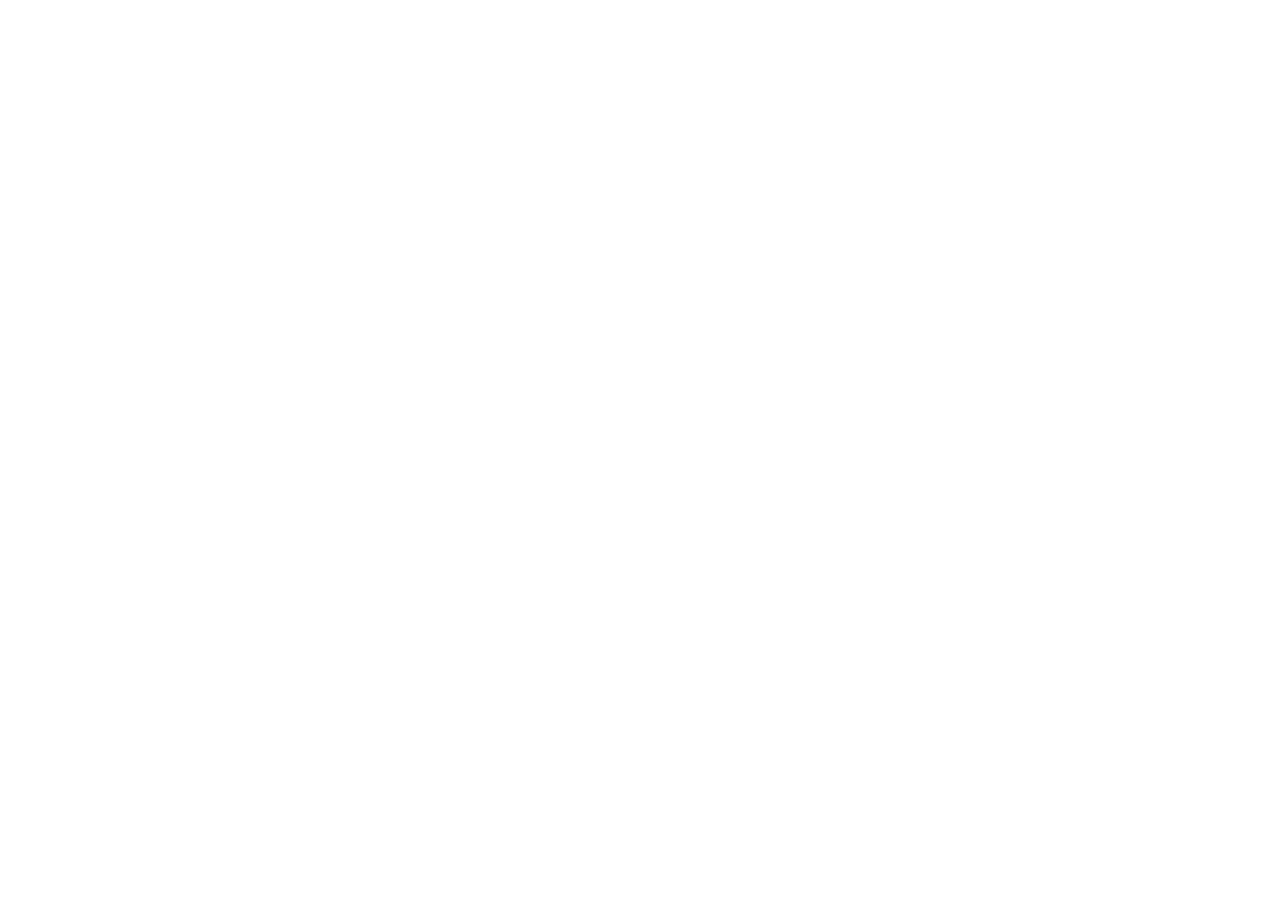
==== Intermediate/index.html @ 0e49caed "DONE :)" ====
<!DOCTYPE html>
<html lang="en">

<head>
    <meta charset="UTF-8">
    <meta http-equiv="X-UA-Compatible" content="IE=edge">
    <meta name="viewport" content="width=device-width, initial-scale=1.0">
    <link rel="stylesheet" href="style.css">
    <title>Document</title>
</head>

<body>

    <div class="first"></div>
    <div class="second"></div>
    <div class="third"></div>
    <div class="fourth"></div>
    <div class="fifth"></div>
    <div class="sixth"></div>
    <div class="seventh"></div>
    <div class="eight"></div>
    <div class="ninth"></div>


    <script src="script.js"></script>
</body>

</html>
---- Intermediate/style.css ----
.first {}
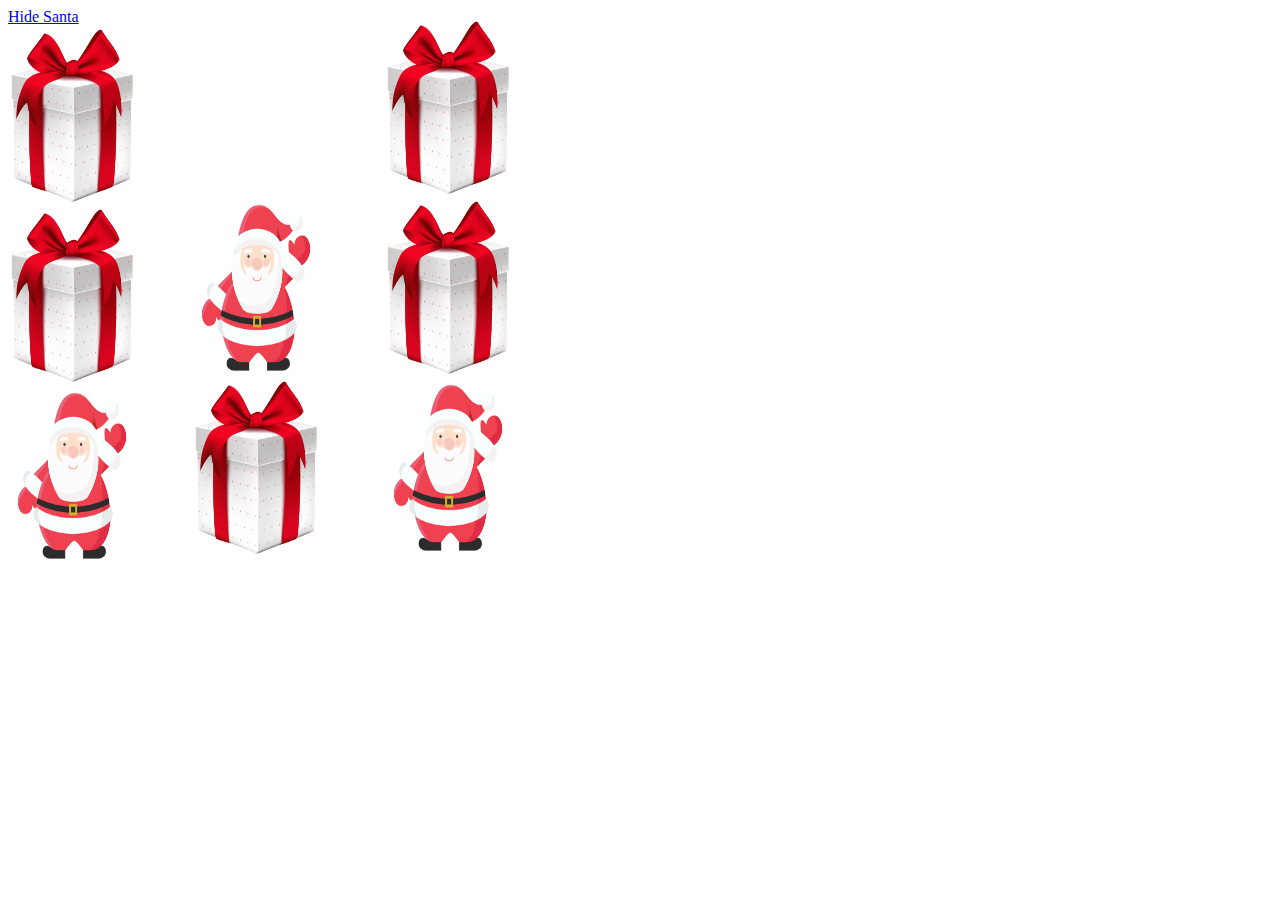
==== commit 3f395793: "santas are now in the rows :)" ====
--- a/Intermediate/index.html
+++ b/Intermediate/index.html
@@ -10,16 +10,17 @@
 </head>
 
 <body>
-
-    <div class="first"></div>
-    <div class="second"></div>
-    <div class="third"></div>
-    <div class="fourth"></div>
-    <div class="fifth"></div>
-    <div class="sixth"></div>
-    <div class="seventh"></div>
-    <div class="eight"></div>
-    <div class="ninth"></div>
+    <a id="menu-btn" href="#">Hide Santa</a>
+    <br>
+    <div class="first"><img src="pics/box.png" alt=""></div>
+    <div id="pic" class="second"><img src="pics/santa.png" alt=""></div>
+    <div class="third"><img src="pics/box.png" alt=""></div>
+    <div class="fourth"><img src="pics/box.png" alt=""></div>
+    <div id="pic" class="fifth"><img src="pics/santa.png" alt=""></div>
+    <div class="sixth"><img src="pics/box.png" alt=""></div>
+    <div id="pic" class="seventh"><img src="pics/santa.png" alt=""></div>
+    <div class="hi"><img src="pics/box.png" alt=""></div>
+    <div id="pic" class="ninth"><img src="pics/santa.png" alt=""></div>
 
 
     <script src="script.js"></script>
--- a/Intermediate/style.css
+++ b/Intermediate/style.css
@@ -1 +1,111 @@
-.first {}+.first {
+    position: relative;
+    height: 20vh;
+    width: 10vw;
+}
+
+.first img {
+    width: 100%;
+    height: 100%;
+}
+
+.second {
+    position: absolute;
+    top: 2%;
+    left: 15%;
+    height: 20vh;
+    width: 10vw;
+    margin-left: -400px;
+}
+
+.second img {
+    width: 100%;
+    height: 100%;
+}
+
+.third {
+    position: absolute;
+    top: 2%;
+    left: 30%;
+    height: 20vh;
+    width: 10vw;
+}
+
+.third img {
+    width: 100%;
+    height: 100%;
+}
+
+.fourth {
+    position: relative;
+    height: 20vh;
+    width: 10vw;
+}
+
+.fourth img {
+    width: 100%;
+    height: 100%;
+}
+
+.fifth {
+    position: absolute;
+    top: 22%;
+    left: 15%;
+    height: 20vh;
+    width: 10vw;
+}
+
+.fifth img {
+    width: 100%;
+    height: 100%;
+}
+
+.sixth {
+    position: absolute;
+    top: 22%;
+    left: 30%;
+    height: 20vh;
+    width: 10vw;
+}
+
+.sixth img {
+    width: 100%;
+    height: 100%;
+}
+
+.seventh {
+    position: relative;
+    height: 20vh;
+    width: 10vw;
+}
+
+.seventh img {
+    width: 100%;
+    height: 100%;
+}
+
+.hi {
+    position: absolute;
+    top: 42%;
+    left: 15%;
+    height: 20vh;
+    width: 10vw;
+}
+
+.hi img {
+    width: 100%;
+    height: 100%;
+}
+
+.ninth {
+    position: absolute;
+    top: 42%;
+    left: 30%;
+    height: 20vh;
+    width: 10vw;
+}
+
+.ninth img {
+    width: 100%;
+    height: 100%;
+}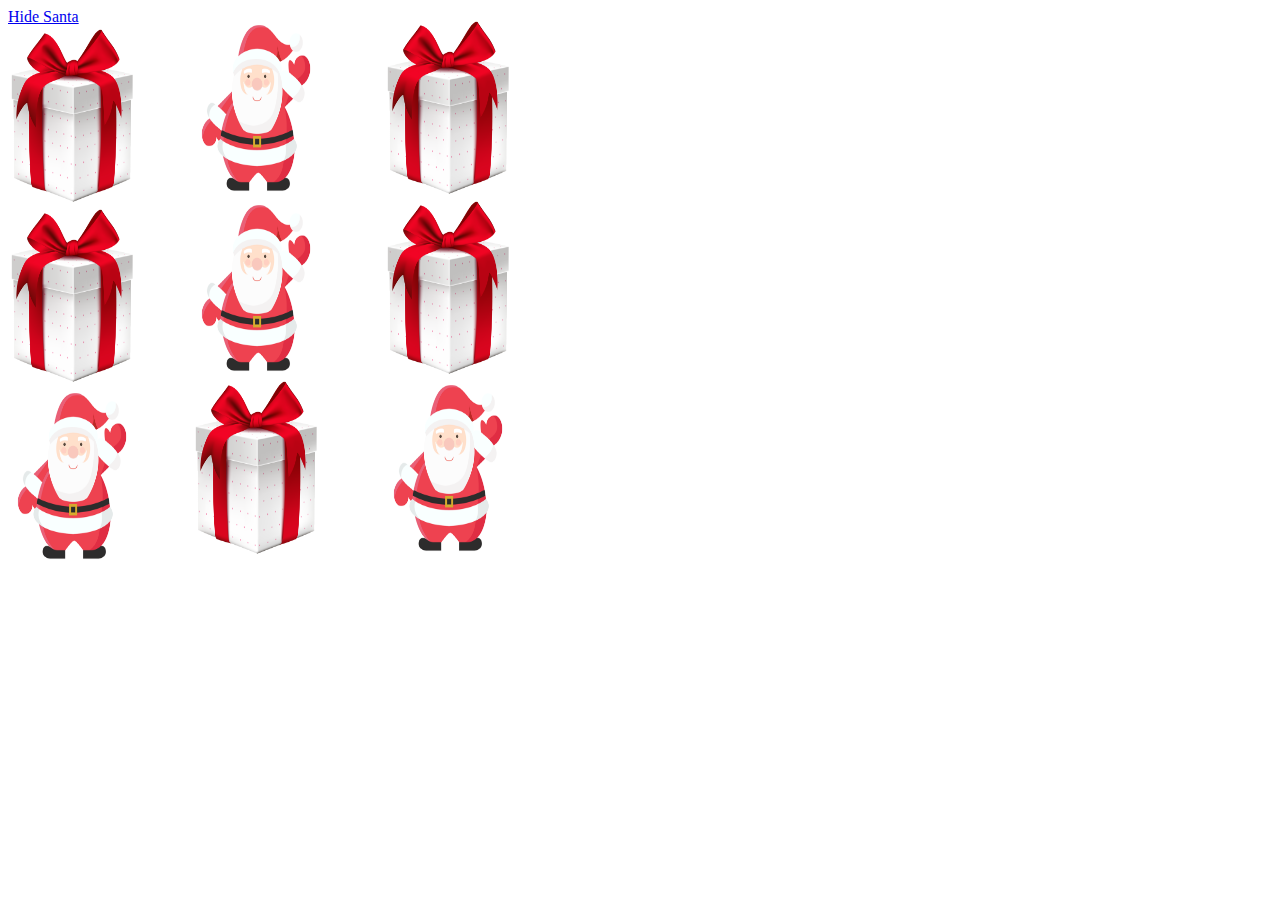
==== commit 12534361: "intermediate done" ====
--- a/Intermediate/index.html
+++ b/Intermediate/index.html
@@ -12,15 +12,24 @@
 <body>
     <a id="menu-btn" href="#">Hide Santa</a>
     <br>
-    <div class="first"><img src="pics/box.png" alt=""></div>
-    <div id="pic" class="second"><img src="pics/santa.png" alt=""></div>
-    <div class="third"><img src="pics/box.png" alt=""></div>
-    <div class="fourth"><img src="pics/box.png" alt=""></div>
-    <div id="pic" class="fifth"><img src="pics/santa.png" alt=""></div>
-    <div class="sixth"><img src="pics/box.png" alt=""></div>
-    <div id="pic" class="seventh"><img src="pics/santa.png" alt=""></div>
-    <div class="hi"><img src="pics/box.png" alt=""></div>
-    <div id="pic" class="ninth"><img src="pics/santa.png" alt=""></div>
+
+    <div id="first"><img src="pics/box.png" alt=""></div>
+
+    <div id="second" class="pic"><img src="pics/santa.png" alt=""></div>
+
+    <div id="third"><img src="pics/box.png" alt=""></div>
+
+    <div id="fourth"><img src="pics/box.png" alt=""></div>
+
+    <div id="fifth" class="pic"><img src="pics/santa.png" alt=""></div>
+
+    <div id="sixth"><img src="pics/box.png" alt=""></div>
+
+    <div id="seventh" class="pic"><img src="pics/santa.png" alt=""></div>
+
+    <div id="hi"><img src="pics/box.png" alt=""></div>
+
+    <div id="ninth" class="pic"><img src="pics/santa.png" alt=""></div>
 
 
     <script src="script.js"></script>
--- a/Intermediate/style.css
+++ b/Intermediate/style.css
@@ -1,29 +1,28 @@
-.first {
+#first {
     position: relative;
     height: 20vh;
     width: 10vw;
 }
 
-.first img {
+#first img {
     width: 100%;
     height: 100%;
 }
 
-.second {
+#second {
     position: absolute;
     top: 2%;
     left: 15%;
     height: 20vh;
     width: 10vw;
-    margin-left: -400px;
 }
 
-.second img {
+#second img {
     width: 100%;
     height: 100%;
 }
 
-.third {
+#third {
     position: absolute;
     top: 2%;
     left: 30%;
@@ -31,23 +30,23 @@
     width: 10vw;
 }
 
-.third img {
+#third img {
     width: 100%;
     height: 100%;
 }
 
-.fourth {
+#fourth {
     position: relative;
     height: 20vh;
     width: 10vw;
 }
 
-.fourth img {
+#fourth img {
     width: 100%;
     height: 100%;
 }
 
-.fifth {
+#fifth {
     position: absolute;
     top: 22%;
     left: 15%;
@@ -55,12 +54,12 @@
     width: 10vw;
 }
 
-.fifth img {
+#fifth img {
     width: 100%;
     height: 100%;
 }
 
-.sixth {
+#sixth {
     position: absolute;
     top: 22%;
     left: 30%;
@@ -68,23 +67,23 @@
     width: 10vw;
 }
 
-.sixth img {
+#sixth img {
     width: 100%;
     height: 100%;
 }
 
-.seventh {
+#seventh {
     position: relative;
     height: 20vh;
     width: 10vw;
 }
 
-.seventh img {
+#seventh img {
     width: 100%;
     height: 100%;
 }
 
-.hi {
+#hi {
     position: absolute;
     top: 42%;
     left: 15%;
@@ -92,12 +91,12 @@
     width: 10vw;
 }
 
-.hi img {
+#hi img {
     width: 100%;
     height: 100%;
 }
 
-.ninth {
+#ninth {
     position: absolute;
     top: 42%;
     left: 30%;
@@ -105,7 +104,7 @@
     width: 10vw;
 }
 
-.ninth img {
+#ninth img {
     width: 100%;
     height: 100%;
 }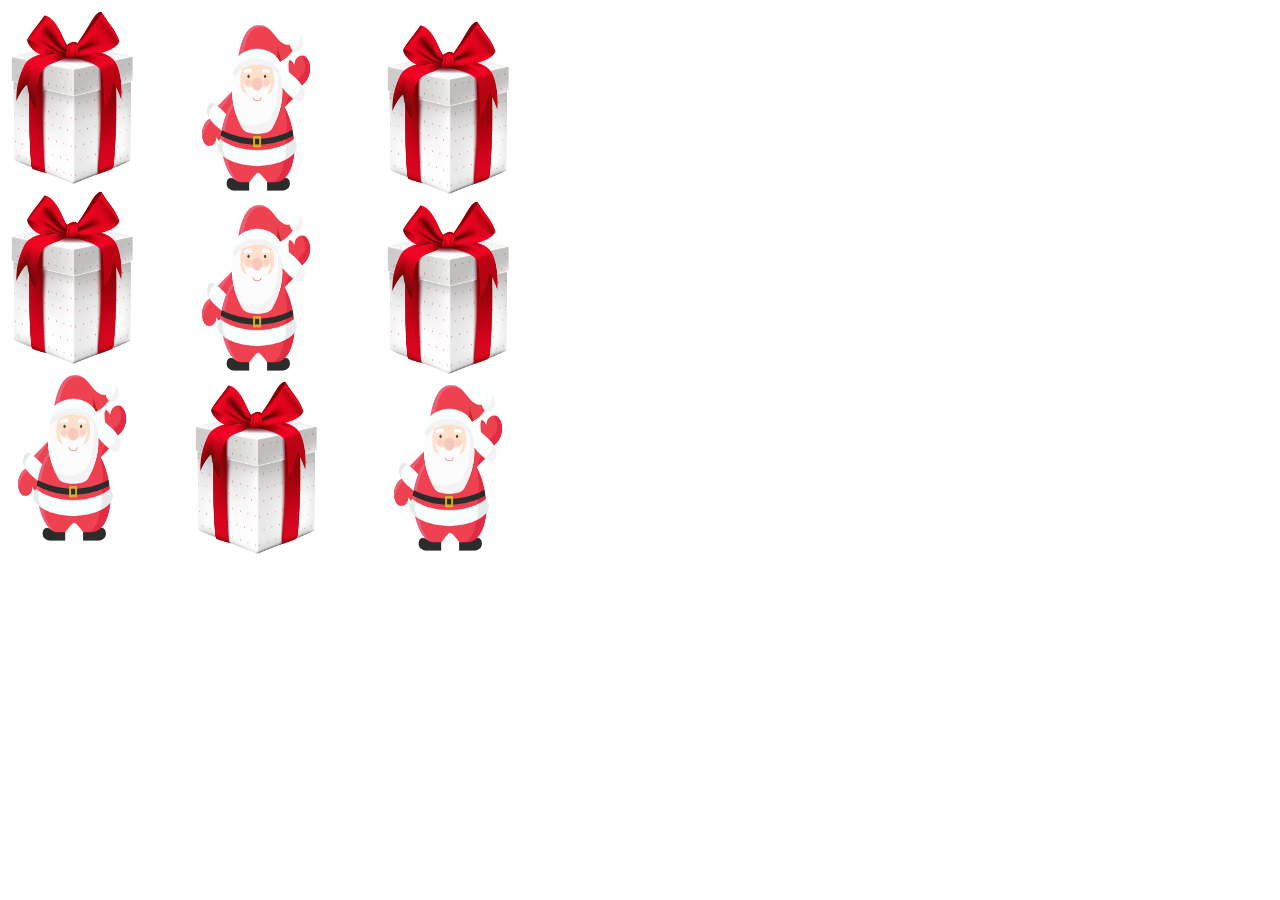
==== commit 9bf2483b: "saved to change order in the rep on github" ====
--- a/Intermediate/index.html
+++ b/Intermediate/index.html
@@ -10,8 +10,7 @@
 </head>
 
 <body>
-    <a id="menu-btn" href="#">Hide Santa</a>
-    <br>
+
 
     <div id="first"><img src="pics/box.png" alt=""></div>
 
